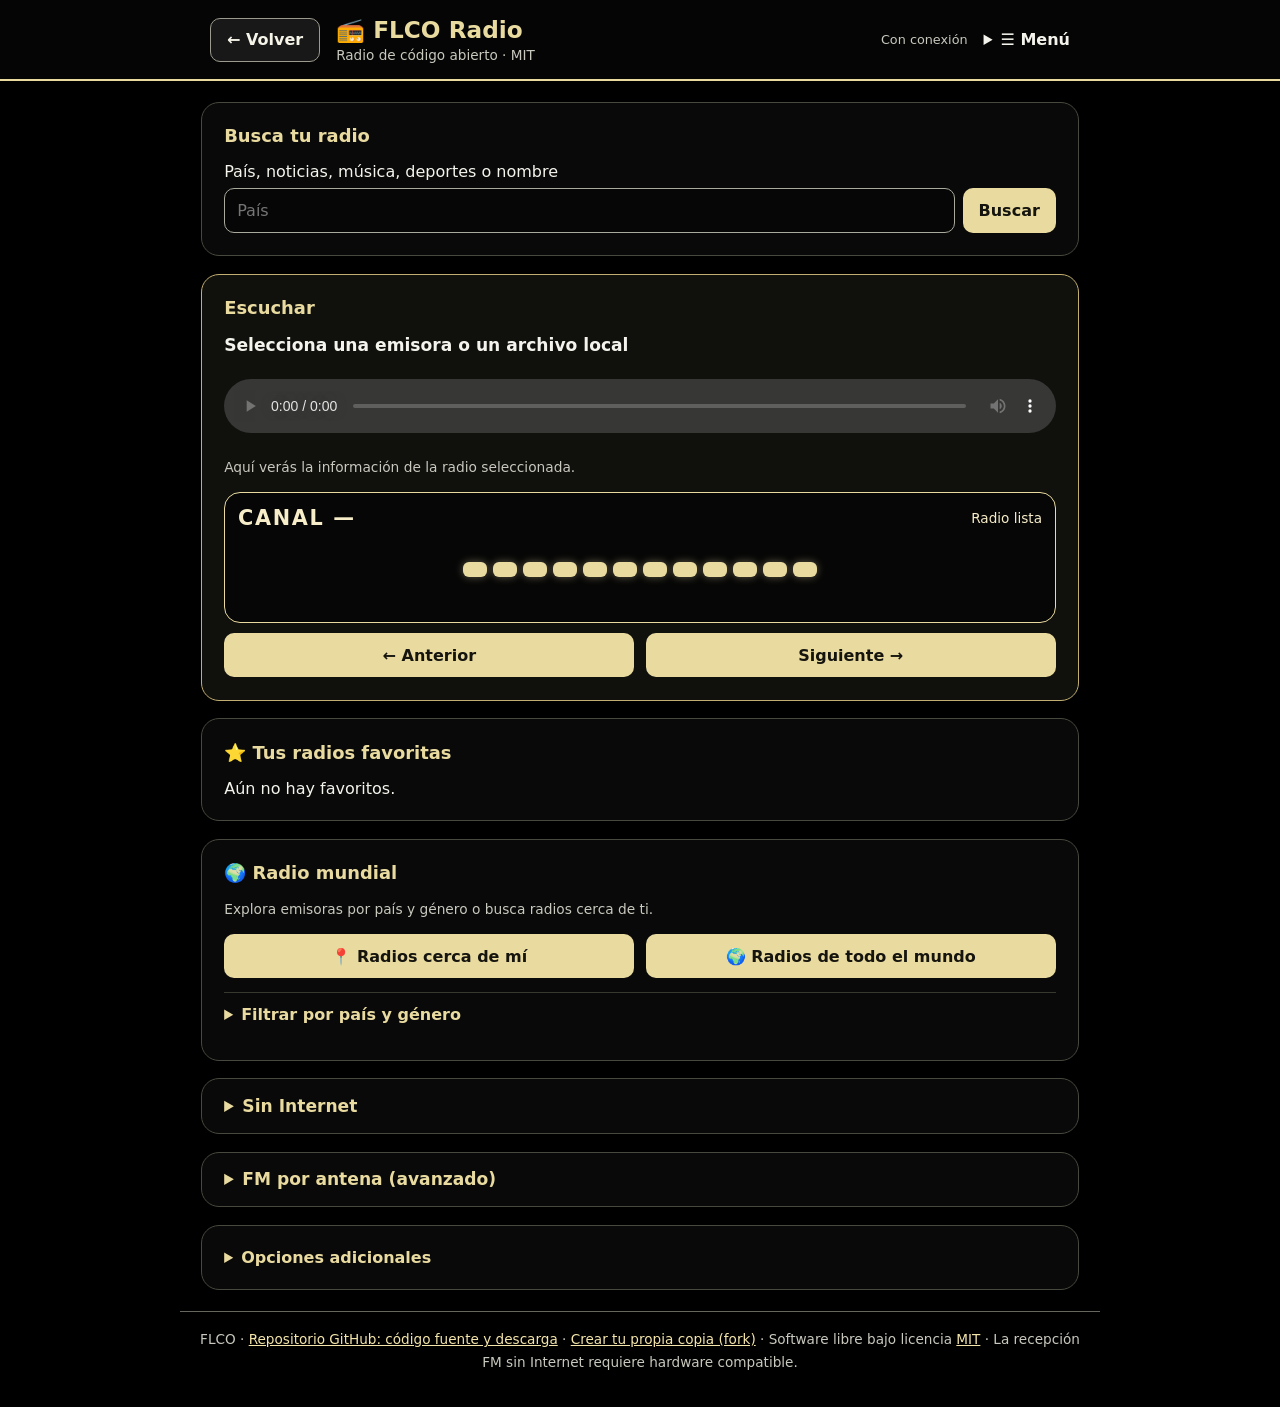
==== web/index.html @ a720381b "Cargar navegación accesible del menú principal" ====
<!doctype html>
<html lang="es">
<head>
<meta charset="utf-8"><meta name="viewport" content="width=device-width,initial-scale=1">
<meta name="theme-color" content="#000000"><title>FLCO Radio · Emisoras online de todo el mundo</title>
<meta name="description" content="FLCO Radio: escucha emisoras de radio por Internet, busca por país o género, cambia entre canales numerados y guarda tus favoritas. Software libre.">
<link rel="canonical" href="https://dirix24.github.io/FLCO/web/">
<link rel="icon" type="image/svg+xml" href="favicon.svg">
<meta property="og:type" content="website"><meta property="og:site_name" content="FLCO Radio">
<meta property="og:title" content="FLCO Radio · Emisoras online">
<meta property="og:description" content="FLCO Radio: escucha emisoras de radio por Internet, busca por país o género, cambia entre canales numerados y guarda tus favoritas. Software libre.">
<meta property="og:url" content="https://dirix24.github.io/FLCO/web/">
<meta property="og:image" content="https://dirix24.github.io/FLCO/web/favicon.svg">
<script type="application/ld+json">{"@context":"https://schema.org","@type":"WebSite","name":"FLCO Radio","url":"https://dirix24.github.io/FLCO/web/","description":"FLCO Radio: escucha emisoras de radio por Internet, busca por país o género, cambia entre canales numerados y guarda tus favoritas. Software libre."}</script>
<link rel="stylesheet" href="styles.css">
<script src="navigation.js" defer></script><script src="fm.js" defer></script><script src="app.js" defer></script><script src="dial.js" defer></script><script src="offline.js" defer></script>
</head>
<body>
<header class="topbar"><button id="back-button" type="button" aria-label="Volver a la página anterior">← Volver</button><div><h1>📻 FLCO Radio</h1><p>Radio de código abierto · MIT</p></div><span id="connection-state" role="status">Comprobando conexión…</span><details class="app-menu" id="app-menu"><summary aria-label="Abrir menú de radio" title="Menú de radio">☰ <span>Menú</span></summary><nav aria-label="Secciones de FLCO"><a href="#buscar">🔎 Buscar radios</a><a href="#favoritos">⭐ Favoritas</a><a href="#radio-mundial">🌍 Radio mundial</a><a href="#sin-internet">📁 Sin Internet</a><a href="#fm-panel">📡 FM por antena (RTL-SDR USB)</a><a href="#opciones-adicionales">⚙️ Opciones adicionales</a></nav></details></header>
<main>
<section class="panel" id="buscar">
<h2>Busca tu radio</h2>
<form id="search-form"><label for="query">País, noticias, música, deportes o nombre</label><div class="horizontal"><input id="query" type="search" placeholder="País" maxlength="100" required><button type="submit">Buscar</button></div></form>

<div id="status" role="status" aria-live="polite"></div><ul id="results" class="stations"></ul>
</section>
<section class="panel" id="listen-panel">
<h2>Escuchar</h2><p id="now-playing">Selecciona una emisora o un archivo local</p>
<audio id="player" controls preload="none"></audio>
<p id="station-details" class="hint">Aquí verás la información de la radio seleccionada.</p>
<div class="radio-dial" id="radio-dial" aria-label="Animación decorativa de la radio">
<div class="dial-heading"><strong id="dial-number">CANAL —</strong><span id="dial-mode">Radio lista</span></div>
<div class="dial-bars" aria-hidden="true"><i></i><i></i><i></i><i></i><i></i><i></i><i></i><i></i><i></i><i></i><i></i><i></i></div>

</div>
<div class="channel-nav"><button id="prev-station" type="button">← Anterior</button><button id="next-station" type="button">Siguiente →</button></div>
</section>
<section class="panel" id="favoritos"><h2>⭐ Tus radios favoritas</h2><ul id="favorites" class="stations"></ul></section>
<section class="panel" id="radio-mundial"><h2>🌍 Radio mundial</h2><p class="hint">Explora emisoras por país y género o busca radios cerca de ti.</p><div class="channel-nav"><button id="nearby-radios" type="button">📍 Radios cerca de mí</button><button id="world-radios" type="button">🌍 Radios de todo el mundo</button></div><details class="search-options"><summary>Filtrar por país y género</summary><div class="radio-filters"><label for="world-country">País</label><input id="world-country" type="text" placeholder="Todos los países" maxlength="100"><label for="world-genre">Género</label><select id="world-genre"><option value="">Todos los géneros</option><option value="news">Noticias</option><option value="talk">Conversación</option><option value="sports">Deportes</option><option value="music">Música</option><option value="pop">Pop</option><option value="rock">Rock</option><option value="jazz">Jazz</option><option value="classical">Clásica</option><option value="electronic">Electrónica</option><option value="latin">Latina</option><option value="ambient">Ambient</option></select><button id="apply-world-filters" type="button">Aplicar filtros</button></div></details></section>
<details class="panel collapsible-panel" id="sin-internet"><summary>Sin Internet</summary>
<p class="hint">Importa tus archivos para escucharlos sin conexión.</p>
<label for="offline-file">Abrir audio del dispositivo</label>
<input id="offline-file" type="file" accept="audio/*" multiple><button id="offline-mode" type="button">Sintonizar radio sin Internet</button><ul id="offline-stations" class="stations"></ul>
<p id="offline-info" role="status" aria-live="polite">Importa música, programas o grabaciones que tengas derecho a utilizar.</p>
</details>
<details class="panel collapsible-panel" id="fm-panel"><summary>FM por antena (avanzado)</summary><p class="hint">Para FM real necesitas un receptor RTL-SDR USB, antena y servidor local. La simulación no recibe emisoras.</p><label for="fm-frequency">Frecuencia FM: <strong id="fm-frequency-label">99.5 MHz</strong></label><input id="fm-frequency" type="range" min="87.5" max="108" step="0.1" value="99.5"><div class="channel-nav"><button type="button" id="fm-down">− 0,1 MHz</button><button type="button" id="fm-up">+ 0,1 MHz</button><button type="button" id="fm-tune" disabled>Sintonizar FM</button><button type="button" id="fm-scan" disabled>Buscar señales FM</button><button type="button" id="fm-demo">Probar sin antena (simulación)</button><button type="button" id="fm-stop">Detener FM</button></div><p id="fm-status" role="status" aria-live="polite">Preparando sintonizador…</p><div id="fm-scan-results" aria-live="polite"></div></details>
<details class="panel" id="opciones-adicionales"><summary>Opciones adicionales</summary>
<form id="url-form"><label for="station-name">Nombre de la radio</label><input id="station-name" maxlength="100" placeholder="Mi radio" required><label for="station-url">Enlace de audio HTTPS</label><input id="station-url" type="url" placeholder="https://ejemplo.org/radio.mp3" required><button type="submit">Escuchar enlace</button></form>
</details>
</main>
<footer>FLCO · <a href="https://github.com/Dirix24/FLCO" target="_blank" rel="noopener noreferrer">Repositorio GitHub: código fuente y descarga</a> · <a href="https://github.com/Dirix24/FLCO/fork" target="_blank" rel="noopener noreferrer">Crear tu propia copia (fork)</a> · Software libre bajo licencia <a href="https://github.com/Dirix24/FLCO/blob/main/LICENSE" target="_blank" rel="noopener noreferrer">MIT</a> · La recepción FM sin Internet requiere hardware compatible.</footer>
</body></html>
---- web/styles.css ----
:root{color-scheme:dark;font-family:system-ui,-apple-system,sans-serif;background:#0c1320;color:#eef4ff}*{box-sizing:border-box}body{margin:0;min-width:280px}button,input{font:inherit}button{background:#65c6ef;color:#071523;border:0;border-radius:10px;padding:.7rem 1rem;min-height:44px;font-weight:700;cursor:pointer}button:hover{background:#8bdafa}button.secondary{background:#33475f;color:#fff}button:disabled{opacity:.55}input{background:#0e192b;border:1px solid #7184a0;color:white;border-radius:10px;padding:.75rem;min-height:44px;width:100%}button:focus-visible,input:focus-visible,a:focus-visible{outline:3px solid #e0b76b;outline-offset:2px}a{color:#9eddf8}.topbar{display:flex;align-items:center;gap:1rem;padding:1rem max(1rem,calc((100vw - 860px)/2));background:#152239}.topbar h1{font-size:1.45rem;margin:0}.topbar p{margin:.2rem 0 0;color:#b3c3d7;font-size:.85rem}.topbar #back-button{flex:none;background:#33475f;color:#fff}.topbar #connection-state{margin-left:auto;font-size:.8rem;color:#b3c3d7}main{max-width:860px;margin:0 auto;padding:1rem;display:grid;gap:1rem}.panel{background:#162235;border:1px solid #32445f;border-radius:16px;padding:1.1rem}h2{margin:0 0 .7rem;font-size:1.2rem}h3{font-size:1rem;margin:1.1rem 0 .5rem}label{display:block;margin:.65rem 0 .4rem}.hint,footer{color:#b3c3d7;line-height:1.55}.horizontal{display:flex;gap:.5rem}.horizontal input{min-width:0;flex:1}.stations{list-style:none;padding:0;margin:.8rem 0 0;display:grid;gap:.6rem}.stations li{border:1px solid #41516b;border-radius:10px;padding:.8rem;display:flex;align-items:center;justify-content:space-between;gap:.8rem;flex-wrap:wrap}.station-details{display:flex;flex-direction:column;gap:.3rem;min-width:0;overflow-wrap:anywhere}.station-details small{color:#b3c3d7}.actions{display:flex;gap:.4rem;flex-wrap:wrap}.actions button{font-size:.85rem}audio{width:100%;margin:.4rem 0}canvas{display:block;width:100%;height:auto;max-width:100%;background:#0e192b;border:1px solid #41516b;border-radius:10px;margin:.7rem 0}#station-details{overflow-wrap:anywhere}#status,#live-info{line-height:1.5}details summary{cursor:pointer;font-weight:700}details form{padding-top:1rem}details button{margin-top:1rem}footer{text-align:center;padding:1rem 1rem 2rem;font-size:.85rem}@media(max-width:600px){.topbar{padding:.8rem;gap:.5rem;flex-wrap:wrap}.topbar h1{font-size:1.2rem}.topbar #connection-state{width:100%;margin:0}.horizontal{flex-direction:column}.panel{padding:.9rem}main{padding:.7rem;gap:.7rem}.actions button{padding:.55rem .7rem}}

.channel-number{border-radius:50%;min-width:44px;min-height:44px;padding:.5rem;background:#153e68;color:#a5e6ff;border:1px solid #4397d6;font-variant-numeric:tabular-nums}
.channel-number:hover{background:#24679b;color:#fff}
.radio-dial{--dial-hue:204;margin:1rem 0;padding:1rem;border-radius:16px;background:linear-gradient(125deg,hsl(var(--dial-hue) 52% 17%),#0b1729);border:1px solid hsl(var(--dial-hue) 58% 40%);transition:background .4s,border-color .4s}
.dial-heading{display:flex;justify-content:space-between;gap:.6rem;align-items:center;flex-wrap:wrap;color:#c5eaff}
#dial-number{font-size:1.3rem;letter-spacing:.08em}
#dial-mode{font-size:.85rem;max-width:70%;overflow-wrap:anywhere}
.dial-bars{height:95px;display:flex;gap:6px;align-items:center;justify-content:center;margin:.8rem 0}
.dial-bars i{display:block;width:clamp(7px,5%,24px);height:24%;border-radius:6px;background:hsl(var(--dial-hue) 85% 65%);box-shadow:0 0 12px hsl(var(--dial-hue) 90% 50% / .4);transition:height .4s,background .4s}
.radio-dial.is-playing .dial-bars i{animation:dial-pulse 1.3s ease-in-out infinite alternate;animation-delay:calc(var(--i,0) * 70ms)}
@keyframes dial-pulse{from{transform:scaleY(.45);opacity:.65}to{transform:scaleY(1.15);opacity:1}}
.channel-nav{display:flex;gap:.7rem}.channel-nav button{flex:1}
@media(prefers-reduced-motion:reduce){.radio-dial.is-playing .dial-bars i{animation:none}}
@media(max-width:420px){.channel-nav{flex-direction:column}.dial-bars{gap:3px}}

/* FLCO · tema negro con líneas blancas y amarillo suave */
:root{background:#000;color:#f4f3ec;--flco-accent:#e9dba0;--flco-line:#e7e7df}
html,body{background:#000;color:#f4f3ec}
.topbar{background:#050505;border-bottom:2px solid var(--flco-accent)}
.topbar h1{color:var(--flco-accent)}
.topbar p,.topbar #connection-state,.hint,footer,.station-details small{color:#c9c8be}
main{background:#000}
.panel{background:#090909;border:1px solid #8c8b83;border-left:3px solid var(--flco-accent)}
.panel h2,.panel summary{color:var(--flco-accent)}
.stations li{background:#050505;border:1px solid #77776e;border-bottom-color:var(--flco-accent)}
button{background:var(--flco-accent);color:#15140e}
button:hover{background:#fff2bb;color:#0b0b0b}
button.secondary,.topbar #back-button{background:#181818;color:#f6f4e9;border:1px solid #9c9a8e}
button.secondary:hover,.topbar #back-button:hover{background:#292929}
input{background:#060606;color:#fff;border:1px solid #aaa99e}
input:focus-visible,button:focus-visible,a:focus-visible{outline:3px solid var(--flco-accent);outline-offset:3px}
a{color:#f4e5ab}
canvas{background:#050505;border:1px solid #8b8b82}
.channel-number{background:#111;color:var(--flco-accent);border:1px solid var(--flco-accent)}
.channel-number:hover{background:#302b1c;color:#fff}
.radio-dial{background:#060606;border:1px solid var(--flco-accent)}
.dial-heading{color:#f7edc9}
.dial-bars i{background:var(--flco-accent);box-shadow:0 0 9px #e9dba066}
footer{border-top:1px solid #66665f}
@media(max-width:600px){.panel{border-left-width:2px}}

.radio-filters{display:grid;grid-template-columns:minmax(0,1fr) minmax(0,1fr);gap:.6rem;margin:1rem 0;align-items:center}.radio-filters label{font-weight:600}.radio-filters input,.radio-filters select{min-width:0;width:100%;padding:.65rem;border-radius:8px;background:#080808;color:#fff;border:1px solid #aaa99e}.radio-filters button{grid-column:1/-1}.channel-nav{flex-wrap:wrap}@media(max-width:600px){.radio-filters{grid-template-columns:1fr}}

/* Animación decorativa del dial mientras el reproductor emite audio. */
.radio-dial.is-playing{border-color:#fff2bb;box-shadow:0 0 0 1px #e9dba077,0 0 24px #e9dba044}
.radio-dial.is-playing .dial-bars i{transform-origin:center;animation:dial-pulse 1.1s ease-in-out infinite alternate;animation-delay:var(--bar-delay,0s)}
.favorite-star{transition:background-color .22s,color .22s,box-shadow .22s,transform .22s}
.favorite-star.is-favorite{background:#f7d54b;color:#241a00;border:1px solid #ffe994;box-shadow:0 0 12px #f7d54b88;font-weight:700}
.favorite-star.favorite-flash{animation:favorite-light .55s ease-out}
@keyframes favorite-light{0%{transform:scale(1);box-shadow:0 0 0 #f7d54b00}45%{transform:scale(1.1);box-shadow:0 0 22px #ffe57bbb}100%{transform:scale(1);box-shadow:0 0 12px #f7d54b88}}
@media(prefers-reduced-motion:reduce){.radio-dial.is-playing .dial-bars i,.favorite-star.favorite-flash{animation:none}.favorite-star{transition:none}}

/* Interfaz menos saturada: la búsqueda y el reproductor son prioritarios. */
main{max-width:920px;gap:1.1rem;padding:1.3rem}
.panel{padding:1.4rem;border:1px solid #49483e;border-left:1px solid #49483e;border-radius:18px}
.panel h2{font-size:1.12rem;margin-bottom:1rem}
.panel .hint{font-size:.86rem}
.search-options{margin:.85rem 0;border-top:1px solid #39382f;padding-top:.75rem}
.search-options summary,.collapsible-panel summary{cursor:pointer;font-weight:650;color:var(--flco-accent);list-style-position:inside}
.search-options[open] summary,.collapsible-panel[open] summary{margin-bottom:.9rem}
.collapsible-panel{padding:1.05rem 1.4rem}
.collapsible-panel summary{font-size:1.07rem}
#listen-panel{border-color:#c1ae70;background:#10100d}
#now-playing{font-weight:650;font-size:1.07rem}
.radio-dial{margin:.65rem 0;padding:.8rem}
.dial-bars{height:65px;margin:.45rem 0}
#status:empty{display:none}
#status{margin-top:.8rem}
#results:empty{display:none}
footer{max-width:920px;margin:auto;line-height:1.7}
@media(max-width:600px){main{padding:.7rem;gap:.8rem}.panel{padding:1rem}.collapsible-panel{padding:.9rem}.dial-bars{height:55px}}
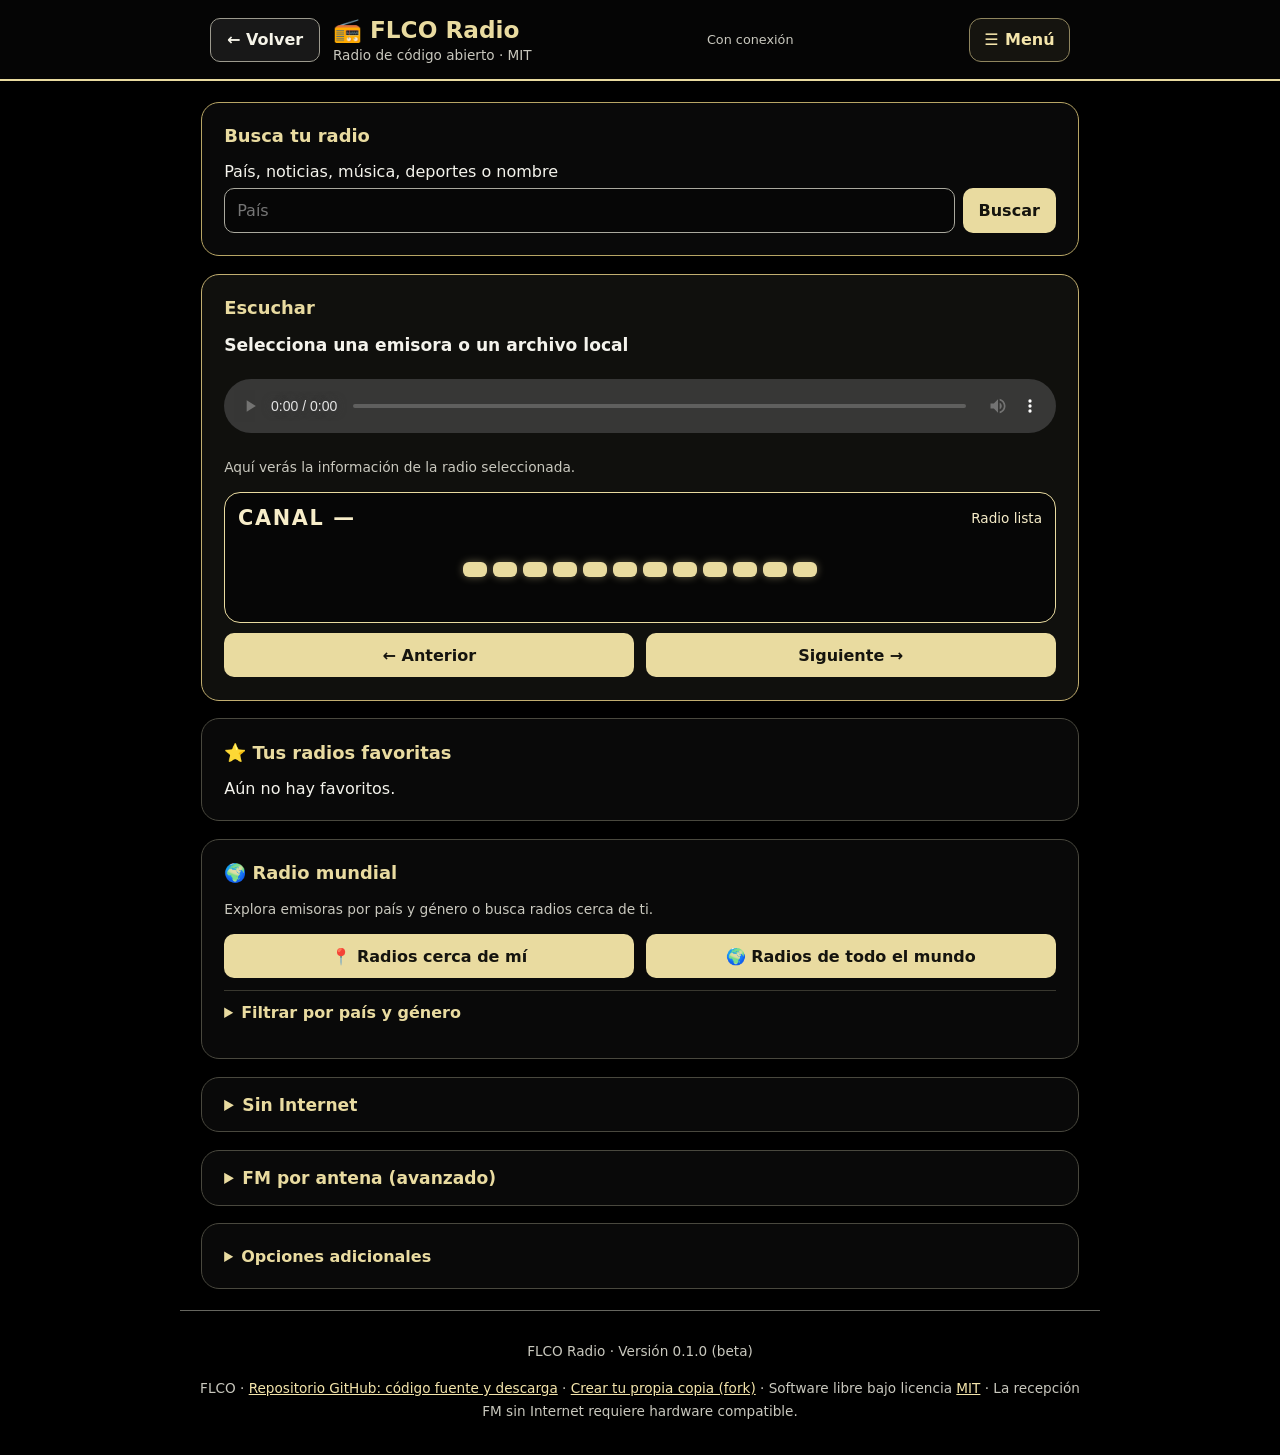
==== commit 8af4391f: "Mostrar versión 0.1.0 beta al pie de FLCO" ====
--- a/web/index.html
+++ b/web/index.html
@@ -48,5 +48,5 @@
 <form id="url-form"><label for="station-name">Nombre de la radio</label><input id="station-name" maxlength="100" placeholder="Mi radio" required><label for="station-url">Enlace de audio HTTPS</label><input id="station-url" type="url" placeholder="https://ejemplo.org/radio.mp3" required><button type="submit">Escuchar enlace</button></form>
 </details>
 </main>
-<footer>FLCO · <a href="https://github.com/Dirix24/FLCO" target="_blank" rel="noopener noreferrer">Repositorio GitHub: código fuente y descarga</a> · <a href="https://github.com/Dirix24/FLCO/fork" target="_blank" rel="noopener noreferrer">Crear tu propia copia (fork)</a> · Software libre bajo licencia <a href="https://github.com/Dirix24/FLCO/blob/main/LICENSE" target="_blank" rel="noopener noreferrer">MIT</a> · La recepción FM sin Internet requiere hardware compatible.</footer>
+<footer><p class="app-version">FLCO Radio · Versión 0.1.0 (beta)</p>FLCO · <a href="https://github.com/Dirix24/FLCO" target="_blank" rel="noopener noreferrer">Repositorio GitHub: código fuente y descarga</a> · <a href="https://github.com/Dirix24/FLCO/fork" target="_blank" rel="noopener noreferrer">Crear tu propia copia (fork)</a> · Software libre bajo licencia <a href="https://github.com/Dirix24/FLCO/blob/main/LICENSE" target="_blank" rel="noopener noreferrer">MIT</a> · La recepción FM sin Internet requiere hardware compatible.</footer>
 </body></html>
--- a/web/styles.css
+++ b/web/styles.css
@@ -70,3 +70,21 @@
 #results:empty{display:none}
 footer{max-width:920px;margin:auto;line-height:1.7}
 @media(max-width:600px){main{padding:.7rem;gap:.8rem}.panel{padding:1rem}.collapsible-panel{padding:.9rem}.dial-bars{height:55px}}
+
+/* Portada con navegación compacta, accesible y adaptable. */
+html{scroll-behavior:smooth;scroll-padding-top:1rem}
+.topbar{position:relative;max-width:none;gap:.8rem}
+.app-menu{margin-left:auto;position:relative;z-index:30;flex:none}
+.app-menu>summary{list-style:none;cursor:pointer;display:flex;align-items:center;gap:.4rem;padding:.65rem .9rem;border:1px solid #8f855e;border-radius:12px;background:#15140f;color:#f4e5ab;font-weight:700;min-height:44px}
+.app-menu>summary::-webkit-details-marker{display:none}
+.app-menu>summary:focus-visible,.app-menu nav a:focus-visible{outline:3px solid var(--flco-accent);outline-offset:3px}
+.app-menu[open]>summary{background:#342d19}
+.app-menu nav{position:absolute;right:0;top:calc(100% + .5rem);width:min(330px,calc(100vw - 1.5rem));padding:.45rem;border:1px solid #8f855e;border-radius:14px;background:#12120f;box-shadow:0 16px 36px #000b;display:grid;gap:.2rem}
+.app-menu nav a{display:block;padding:.85rem .8rem;color:#f4f3ec;text-decoration:none;border-radius:9px;font-weight:550}
+.app-menu nav a:hover{background:#353021;color:#fff2bb}
+#buscar{border-color:#b7a565}
+#favoritos .stations:empty::before{content:"Tus emisoras guardadas aparecerán aquí";color:#bdb9a9}
+#radio-mundial .channel-nav{margin:.75rem 0}
+#radio-mundial .search-options{margin-top:.75rem}
+@media(max-width:600px){.topbar #connection-state{order:3;width:100%;margin-left:0}.app-menu{order:2}.topbar>div{flex:1}.app-menu>summary{padding:.6rem .75rem}#radio-mundial .channel-nav{flex-direction:column}}
+@media(prefers-reduced-motion:reduce){html{scroll-behavior:auto}}
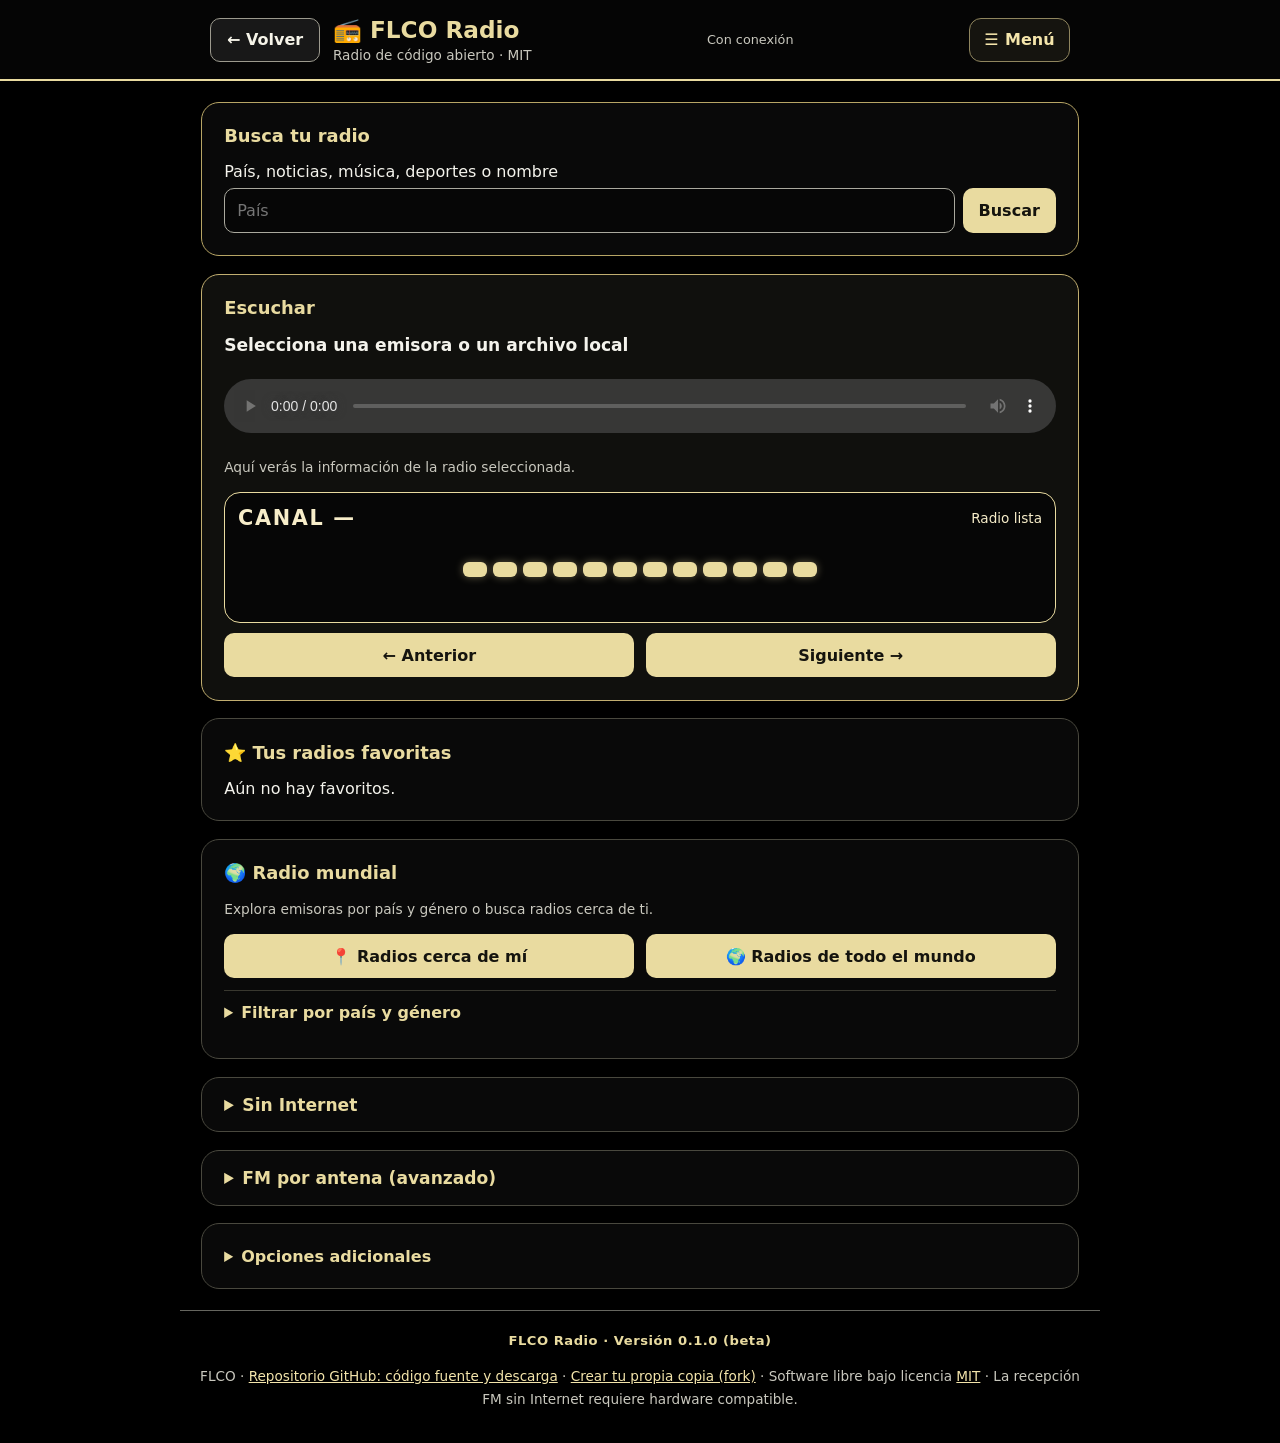
==== commit 6712e2a3: "Añadir botón de carga progresiva de radios mundiales" ====
--- a/web/index.html
+++ b/web/index.html
@@ -22,7 +22,7 @@
 <h2>Busca tu radio</h2>
 <form id="search-form"><label for="query">País, noticias, música, deportes o nombre</label><div class="horizontal"><input id="query" type="search" placeholder="País" maxlength="100" required><button type="submit">Buscar</button></div></form>
 
-<div id="status" role="status" aria-live="polite"></div><ul id="results" class="stations"></ul>
+<div id="status" role="status" aria-live="polite"></div><ul id="results" class="stations"></ul><button id="world-more" type="button" hidden>Cargar más emisoras del mundo</button>
 </section>
 <section class="panel" id="listen-panel">
 <h2>Escuchar</h2><p id="now-playing">Selecciona una emisora o un archivo local</p>
--- a/web/styles.css
+++ b/web/styles.css
@@ -88,3 +88,5 @@
 #radio-mundial .search-options{margin-top:.75rem}
 @media(max-width:600px){.topbar #connection-state{order:3;width:100%;margin-left:0}.app-menu{order:2}.topbar>div{flex:1}.app-menu>summary{padding:.6rem .75rem}#radio-mundial .channel-nav{flex-direction:column}}
 @media(prefers-reduced-motion:reduce){html{scroll-behavior:auto}}
+
+.app-version{margin:.2rem 0 .8rem;color:var(--flco-accent);font-size:.82rem;font-weight:700;letter-spacing:.04em}
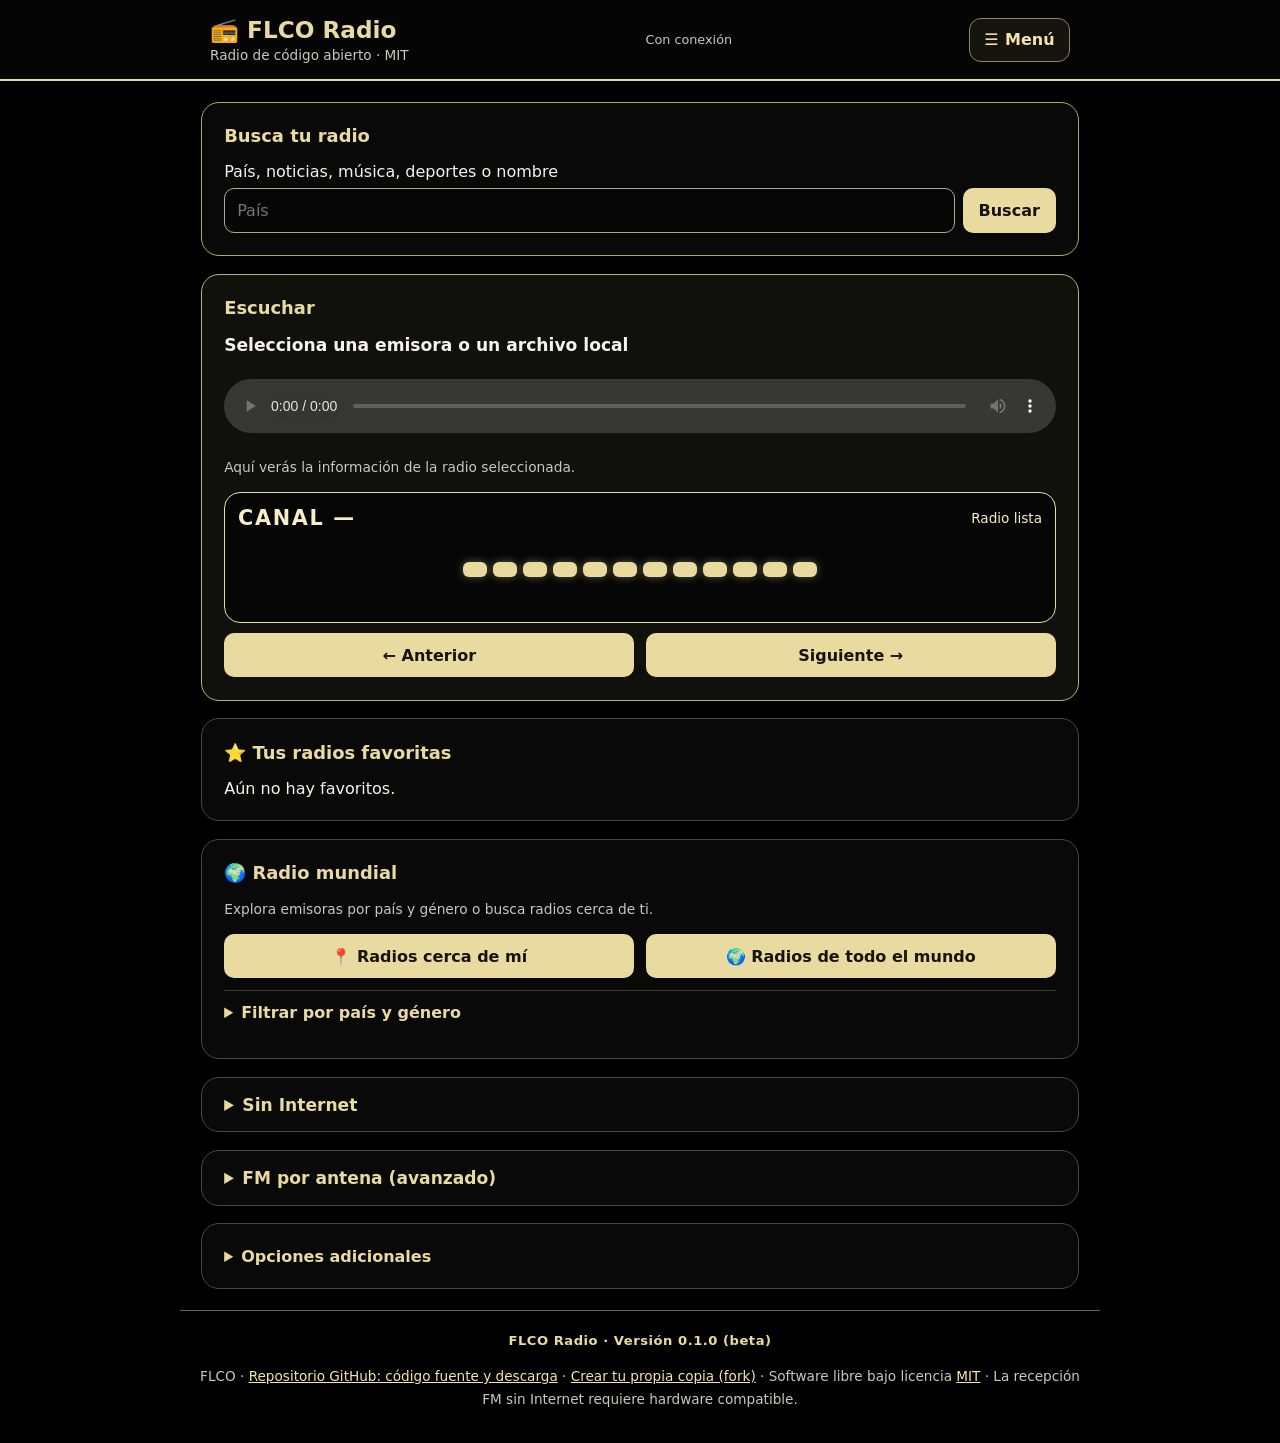
==== commit 445e0447: "Quitar botón Volver de la cabecera" ====
--- a/web/index.html
+++ b/web/index.html
@@ -16,7 +16,7 @@
 <script src="navigation.js" defer></script><script src="fm.js" defer></script><script src="app.js" defer></script><script src="dial.js" defer></script><script src="offline.js" defer></script>
 </head>
 <body>
-<header class="topbar"><button id="back-button" type="button" aria-label="Volver a la página anterior">← Volver</button><div><h1>📻 FLCO Radio</h1><p>Radio de código abierto · MIT</p></div><span id="connection-state" role="status">Comprobando conexión…</span><details class="app-menu" id="app-menu"><summary aria-label="Abrir menú de radio" title="Menú de radio">☰ <span>Menú</span></summary><nav aria-label="Secciones de FLCO"><a href="#buscar">🔎 Buscar radios</a><a href="#favoritos">⭐ Favoritas</a><a href="#radio-mundial">🌍 Radio mundial</a><a href="#sin-internet">📁 Sin Internet</a><a href="#fm-panel">📡 FM por antena (RTL-SDR USB)</a><a href="#opciones-adicionales">⚙️ Opciones adicionales</a></nav></details></header>
+<header class="topbar"><div><h1>📻 FLCO Radio</h1><p>Radio de código abierto · MIT</p></div><span id="connection-state" role="status">Comprobando conexión…</span><details class="app-menu" id="app-menu"><summary aria-label="Abrir menú de radio" title="Menú de radio">☰ <span>Menú</span></summary><nav aria-label="Secciones de FLCO"><a href="#buscar">🔎 Buscar radios</a><a href="#favoritos">⭐ Favoritas</a><a href="#radio-mundial">🌍 Radio mundial</a><a href="#sin-internet">📁 Sin Internet</a><a href="#fm-panel">📡 FM por antena (RTL-SDR USB)</a><a href="#opciones-adicionales">⚙️ Opciones adicionales</a></nav></details></header>
 <main>
 <section class="panel" id="buscar">
 <h2>Busca tu radio</h2>
--- a/web/styles.css
+++ b/web/styles.css
@@ -90,3 +90,5 @@
 @media(prefers-reduced-motion:reduce){html{scroll-behavior:auto}}
 
 .app-version{margin:.2rem 0 .8rem;color:var(--flco-accent);font-size:.82rem;font-weight:700;letter-spacing:.04em}
+
+#world-more{display:block;margin:1rem auto;width:min(100%,360px);border:1px solid var(--flco-accent)}#world-more[hidden]{display:none}
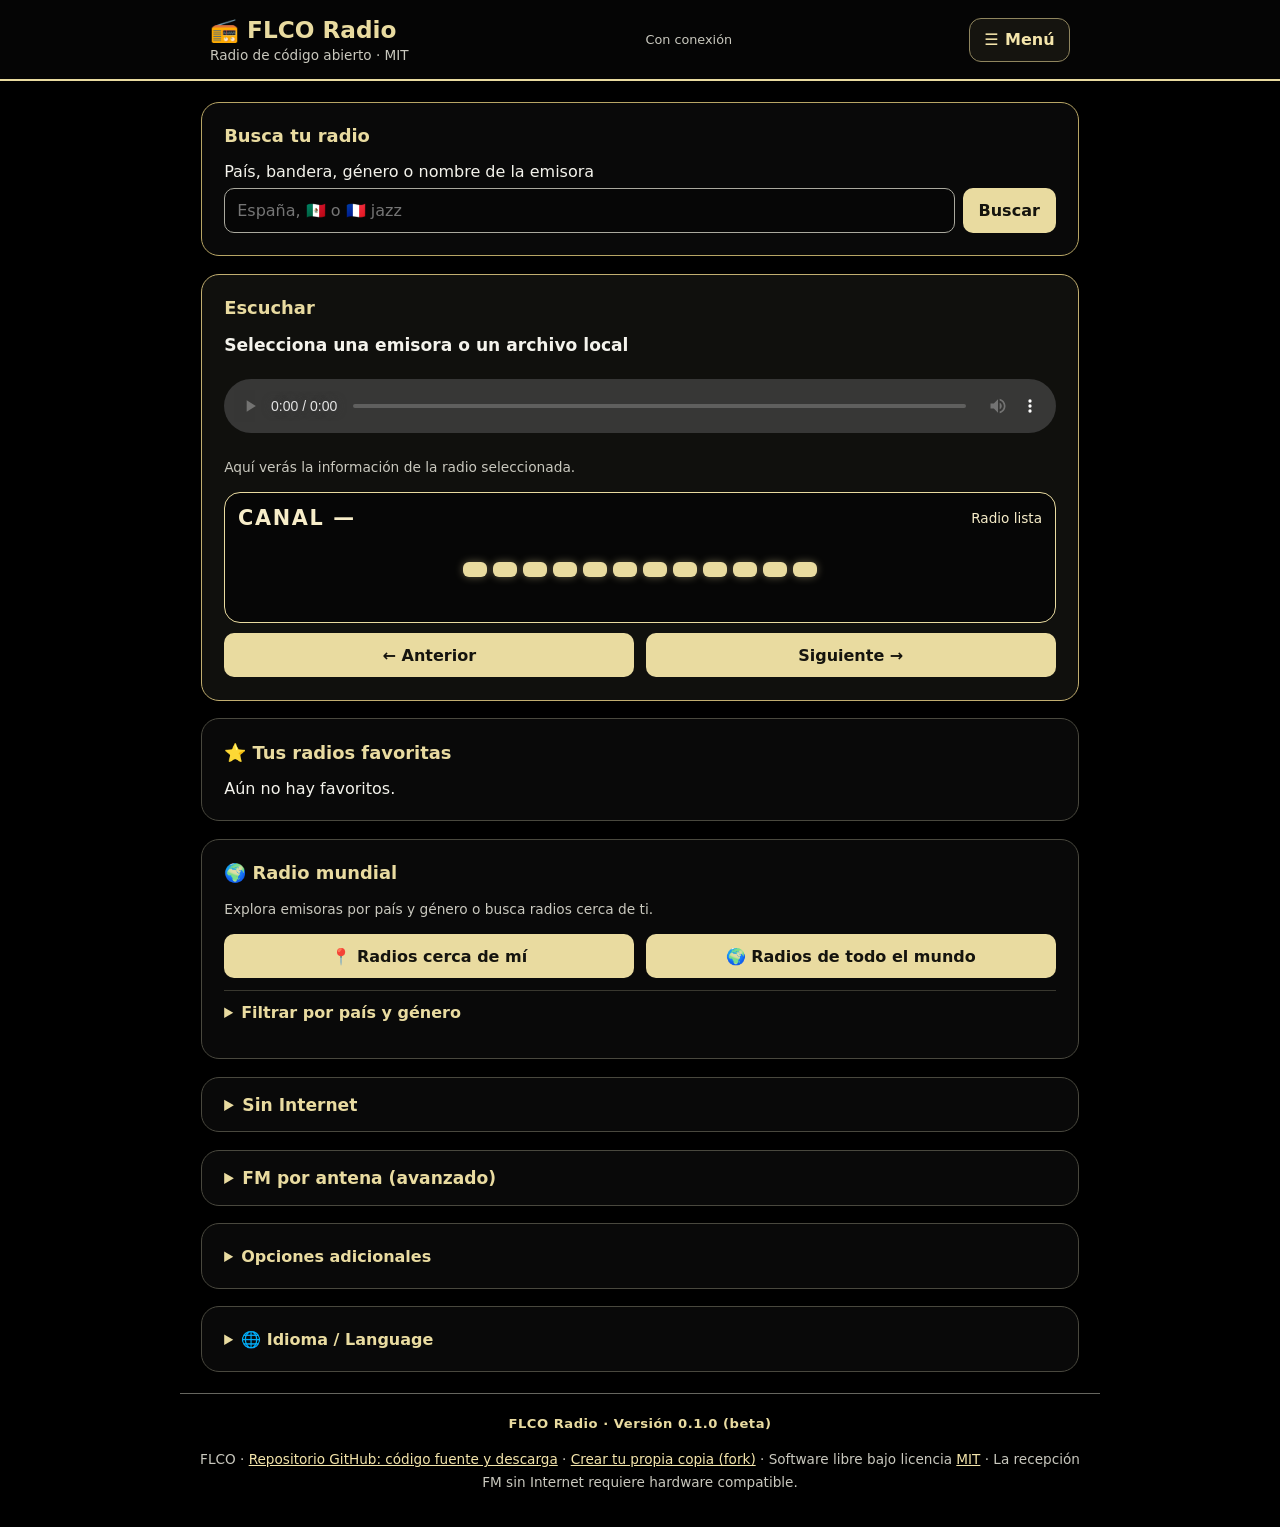
==== commit bc0e36b1: "Añadir búsqueda por banderas y traducción a FLCO Radio" ====
--- a/web/index.html
+++ b/web/index.html
@@ -13,14 +13,14 @@
 <meta property="og:image" content="https://dirix24.github.io/FLCO/web/favicon.svg">
 <script type="application/ld+json">{"@context":"https://schema.org","@type":"WebSite","name":"FLCO Radio","url":"https://dirix24.github.io/FLCO/web/","description":"FLCO Radio: escucha emisoras de radio por Internet, busca por país o género, cambia entre canales numerados y guarda tus favoritas. Software libre."}</script>
 <link rel="stylesheet" href="styles.css">
-<script src="navigation.js" defer></script><script src="fm.js" defer></script><script src="app.js" defer></script><script src="dial.js" defer></script><script src="offline.js" defer></script>
+<script src="navigation.js" defer></script><script src="fm.js" defer></script><script src="app.js" defer></script><script src="dial.js" defer></script><script src="offline.js" defer></script><script src="translation.js" defer></script>
 </head>
 <body>
-<header class="topbar"><div><h1>📻 FLCO Radio</h1><p>Radio de código abierto · MIT</p></div><span id="connection-state" role="status">Comprobando conexión…</span><details class="app-menu" id="app-menu"><summary aria-label="Abrir menú de radio" title="Menú de radio">☰ <span>Menú</span></summary><nav aria-label="Secciones de FLCO"><a href="#buscar">🔎 Buscar radios</a><a href="#favoritos">⭐ Favoritas</a><a href="#radio-mundial">🌍 Radio mundial</a><a href="#sin-internet">📁 Sin Internet</a><a href="#fm-panel">📡 FM por antena (RTL-SDR USB)</a><a href="#opciones-adicionales">⚙️ Opciones adicionales</a></nav></details></header>
+<header class="topbar"><div><h1>📻 FLCO Radio</h1><p>Radio de código abierto · MIT</p></div><span id="connection-state" role="status">Comprobando conexión…</span><details class="app-menu" id="app-menu"><summary aria-label="Abrir menú de radio" title="Menú de radio">☰ <span>Menú</span></summary><nav aria-label="Secciones de FLCO"><a href="#buscar">🔎 Buscar radios</a><a href="#favoritos">⭐ Favoritas</a><a href="#radio-mundial">🌍 Radio mundial</a><a href="#sin-internet">📁 Sin Internet</a><a href="#fm-panel">📡 FM por antena (RTL-SDR USB)</a><a href="#opciones-adicionales">⚙️ Opciones adicionales</a><a href="#idioma" translate="no">🌐 Idioma / Language</a></nav></details></header>
 <main>
 <section class="panel" id="buscar">
 <h2>Busca tu radio</h2>
-<form id="search-form"><label for="query">País, noticias, música, deportes o nombre</label><div class="horizontal"><input id="query" type="search" placeholder="País" maxlength="100" required><button type="submit">Buscar</button></div></form>
+<form id="search-form"><label for="query">País, bandera, género o nombre de la emisora</label><div class="horizontal"><input id="query" type="search" placeholder="España, 🇲🇽 o 🇫🇷 jazz" maxlength="100" required><button type="submit">Buscar</button></div></form>
 
 <div id="status" role="status" aria-live="polite"></div><ul id="results" class="stations"></ul><button id="world-more" type="button" hidden>Cargar más emisoras del mundo</button>
 </section>
@@ -36,7 +36,7 @@
 <div class="channel-nav"><button id="prev-station" type="button">← Anterior</button><button id="next-station" type="button">Siguiente →</button></div>
 </section>
 <section class="panel" id="favoritos"><h2>⭐ Tus radios favoritas</h2><ul id="favorites" class="stations"></ul></section>
-<section class="panel" id="radio-mundial"><h2>🌍 Radio mundial</h2><p class="hint">Explora emisoras por país y género o busca radios cerca de ti.</p><div class="channel-nav"><button id="nearby-radios" type="button">📍 Radios cerca de mí</button><button id="world-radios" type="button">🌍 Radios de todo el mundo</button></div><details class="search-options"><summary>Filtrar por país y género</summary><div class="radio-filters"><label for="world-country">País</label><input id="world-country" type="text" placeholder="Todos los países" maxlength="100"><label for="world-genre">Género</label><select id="world-genre"><option value="">Todos los géneros</option><option value="news">Noticias</option><option value="talk">Conversación</option><option value="sports">Deportes</option><option value="music">Música</option><option value="pop">Pop</option><option value="rock">Rock</option><option value="jazz">Jazz</option><option value="classical">Clásica</option><option value="electronic">Electrónica</option><option value="latin">Latina</option><option value="ambient">Ambient</option></select><button id="apply-world-filters" type="button">Aplicar filtros</button></div></details></section>
+<section class="panel" id="radio-mundial"><h2>🌍 Radio mundial</h2><p class="hint">Explora emisoras por país y género o busca radios cerca de ti.</p><div class="channel-nav"><button id="nearby-radios" type="button">📍 Radios cerca de mí</button><button id="world-radios" type="button">🌍 Radios de todo el mundo</button></div><details class="search-options"><summary>Filtrar por país y género</summary><div class="radio-filters"><label for="world-country">País o bandera</label><input id="world-country" type="text" placeholder="Todos los países · Ej. 🇦🇷" maxlength="100"><label for="world-genre">Género</label><select id="world-genre"><option value="">Todos los géneros</option><option value="news">Noticias</option><option value="talk">Conversación</option><option value="sports">Deportes</option><option value="music">Música</option><option value="pop">Pop</option><option value="rock">Rock</option><option value="jazz">Jazz</option><option value="classical">Clásica</option><option value="electronic">Electrónica</option><option value="latin">Latina</option><option value="ambient">Ambient</option></select><button id="apply-world-filters" type="button">Aplicar filtros</button></div></details></section>
 <details class="panel collapsible-panel" id="sin-internet"><summary>Sin Internet</summary>
 <p class="hint">Importa tus archivos para escucharlos sin conexión.</p>
 <label for="offline-file">Abrir audio del dispositivo</label>
@@ -47,6 +47,14 @@
 <details class="panel" id="opciones-adicionales"><summary>Opciones adicionales</summary>
 <form id="url-form"><label for="station-name">Nombre de la radio</label><input id="station-name" maxlength="100" placeholder="Mi radio" required><label for="station-url">Enlace de audio HTTPS</label><input id="station-url" type="url" placeholder="https://ejemplo.org/radio.mp3" required><button type="submit">Escuchar enlace</button></form>
 </details>
+<details class="panel" id="idioma">
+<summary translate="no">🌐 Idioma / Language</summary>
+<p class="hint">Cambia el idioma de la página con la traducción automática de Google. Requiere Internet.</p>
+<button id="enable-translation" class="notranslate" translate="no" type="button">Elegir idioma / Choose language</button>
+<div id="page-translation" translate="no"></div>
+<p id="translation-status" role="status"></p>
+<a href="https://translate.google.com/translate?sl=es&amp;tl=en&amp;u=https%3A%2F%2Fdirix24.github.io%2FFLCO%2Fweb%2F" target="_blank" rel="noopener noreferrer">Abrir la traducción en Google Translate</a>
+</details>
 </main>
 <footer><p class="app-version">FLCO Radio · Versión 0.1.0 (beta)</p>FLCO · <a href="https://github.com/Dirix24/FLCO" target="_blank" rel="noopener noreferrer">Repositorio GitHub: código fuente y descarga</a> · <a href="https://github.com/Dirix24/FLCO/fork" target="_blank" rel="noopener noreferrer">Crear tu propia copia (fork)</a> · Software libre bajo licencia <a href="https://github.com/Dirix24/FLCO/blob/main/LICENSE" target="_blank" rel="noopener noreferrer">MIT</a> · La recepción FM sin Internet requiere hardware compatible.</footer>
 </body></html>
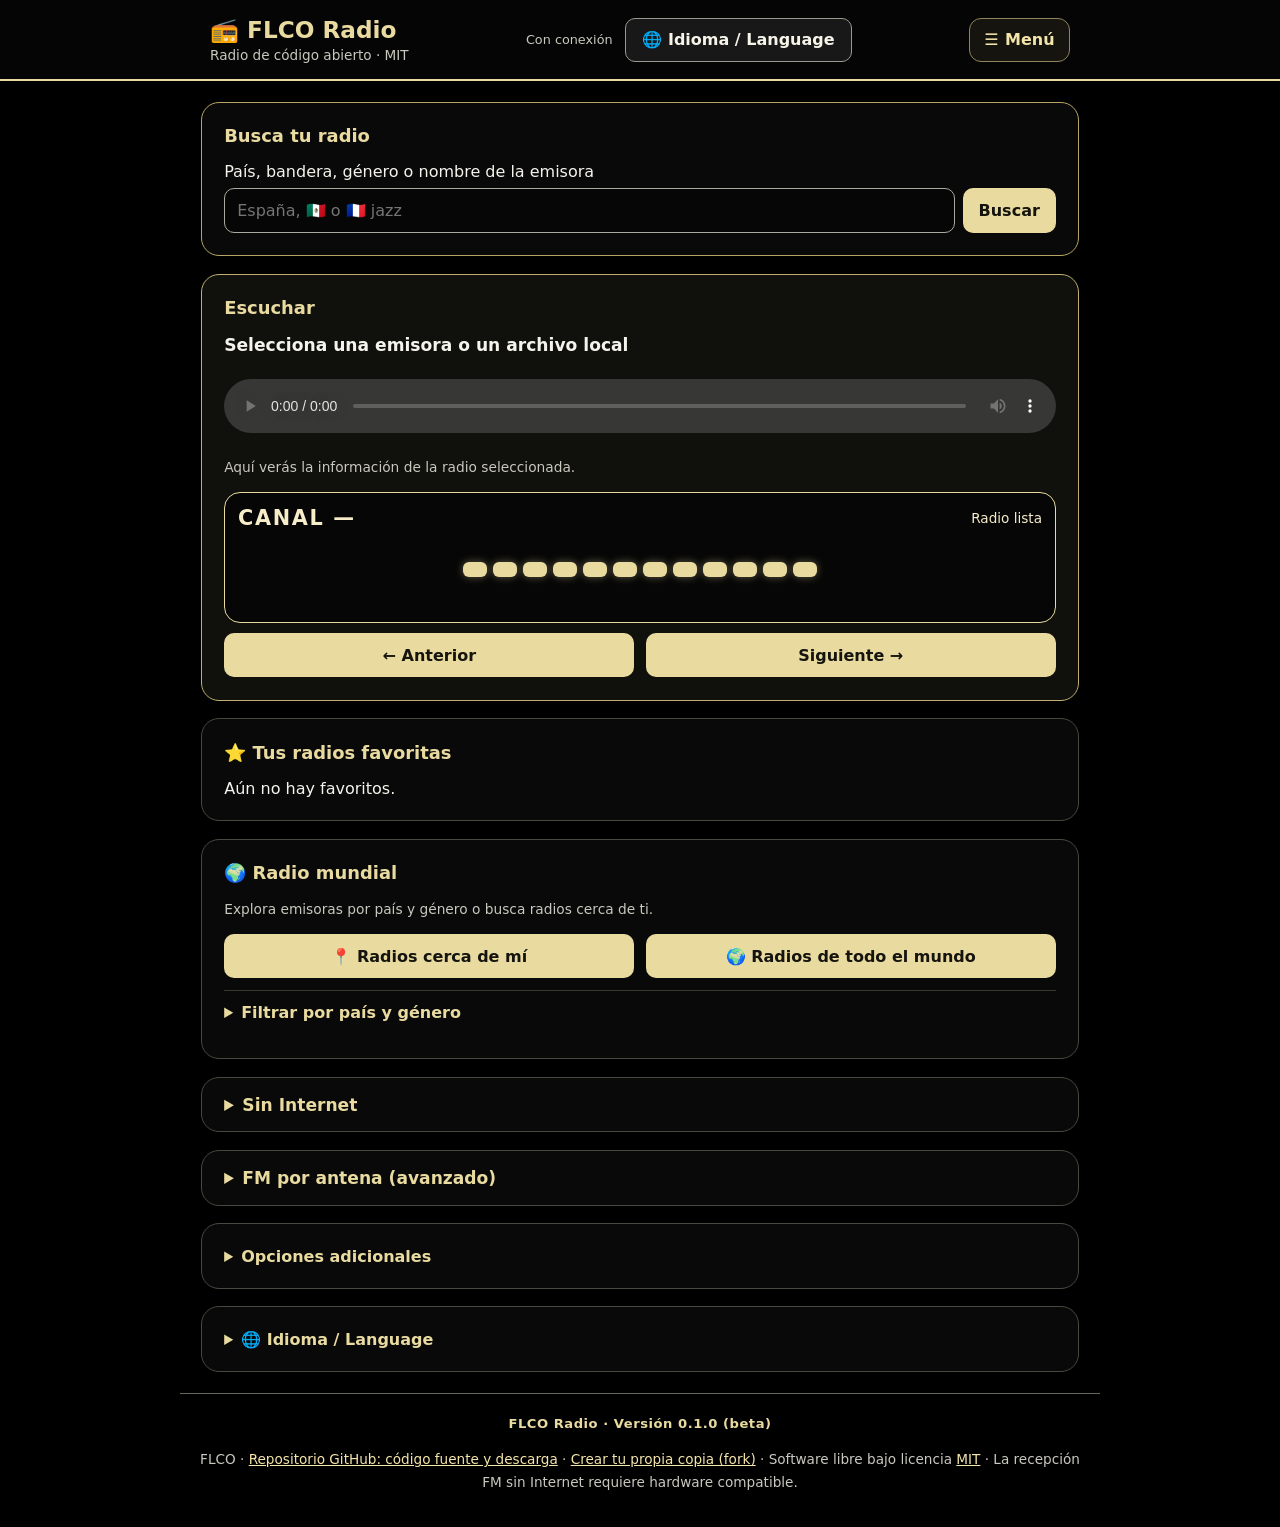
==== commit 07fe82e2: "Añadir acceso directo al selector de idioma" ====
--- a/web/index.html
+++ b/web/index.html
@@ -16,7 +16,7 @@
 <script src="navigation.js" defer></script><script src="fm.js" defer></script><script src="app.js" defer></script><script src="dial.js" defer></script><script src="offline.js" defer></script><script src="translation.js" defer></script>
 </head>
 <body>
-<header class="topbar"><div><h1>📻 FLCO Radio</h1><p>Radio de código abierto · MIT</p></div><span id="connection-state" role="status">Comprobando conexión…</span><details class="app-menu" id="app-menu"><summary aria-label="Abrir menú de radio" title="Menú de radio">☰ <span>Menú</span></summary><nav aria-label="Secciones de FLCO"><a href="#buscar">🔎 Buscar radios</a><a href="#favoritos">⭐ Favoritas</a><a href="#radio-mundial">🌍 Radio mundial</a><a href="#sin-internet">📁 Sin Internet</a><a href="#fm-panel">📡 FM por antena (RTL-SDR USB)</a><a href="#opciones-adicionales">⚙️ Opciones adicionales</a><a href="#idioma" translate="no">🌐 Idioma / Language</a></nav></details></header>
+<header class="topbar"><div><h1>📻 FLCO Radio</h1><p>Radio de código abierto · MIT</p></div><span id="connection-state" role="status">Comprobando conexión…</span><button id="language-button" class="secondary notranslate" type="button" translate="no" aria-controls="idioma">🌐 Idioma / Language</button><details class="app-menu" id="app-menu"><summary aria-label="Abrir menú de radio" title="Menú de radio">☰ <span>Menú</span></summary><nav aria-label="Secciones de FLCO"><a href="#buscar">🔎 Buscar radios</a><a href="#favoritos">⭐ Favoritas</a><a href="#radio-mundial">🌍 Radio mundial</a><a href="#sin-internet">📁 Sin Internet</a><a href="#fm-panel">📡 FM por antena (RTL-SDR USB)</a><a href="#opciones-adicionales">⚙️ Opciones adicionales</a><a href="#idioma" translate="no">🌐 Idioma / Language</a></nav></details></header>
 <main>
 <section class="panel" id="buscar">
 <h2>Busca tu radio</h2>
